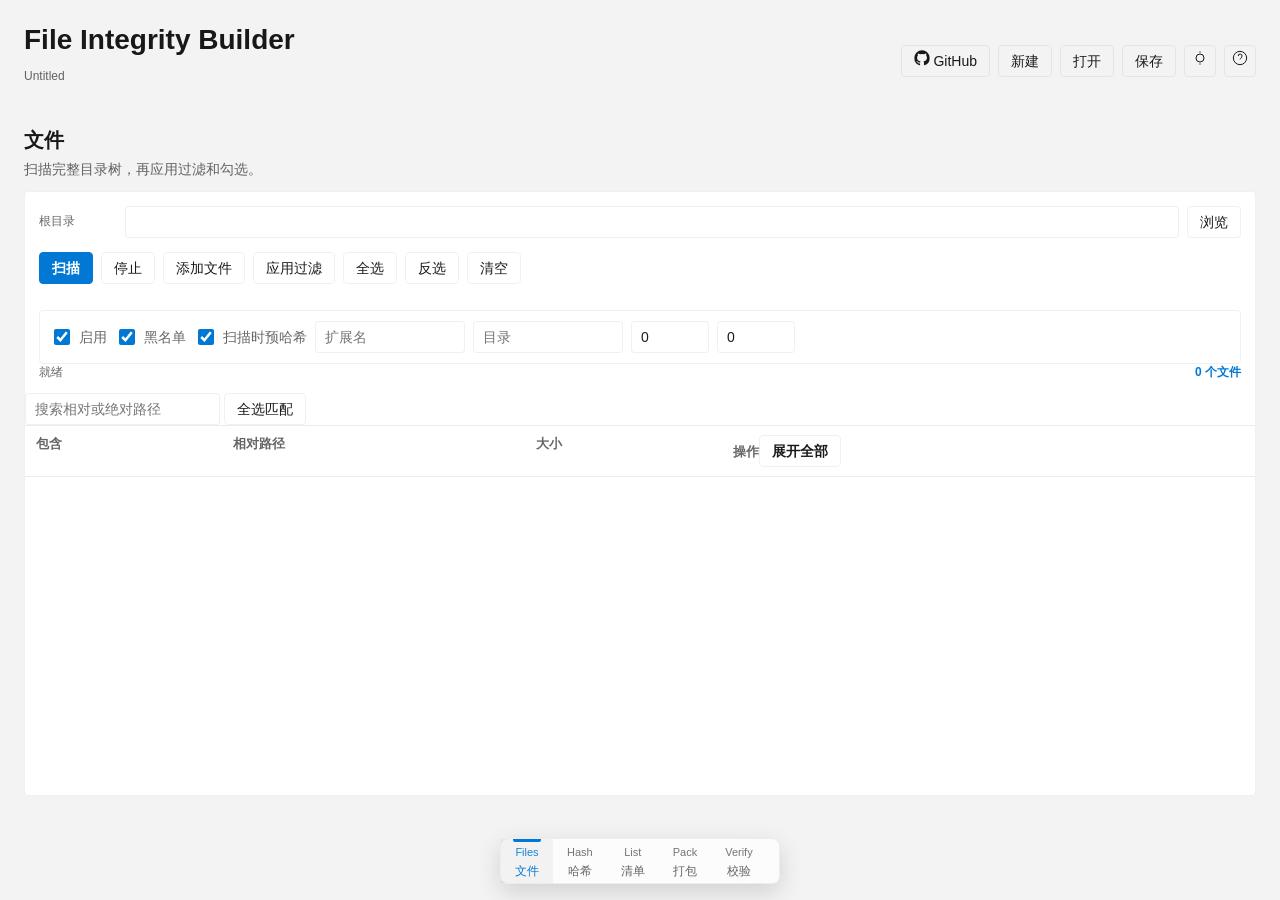
==== crates/builder/ui/index.html @ d10b2915 "Modernize integrity toolkit with Rust core and guided UI" ====
<!doctype html>
<html lang="zh-CN">
  <head>
    <meta charset="utf-8" />
    <meta name="viewport" content="width=device-width, initial-scale=1" />
    <title>File Integrity Builder</title>
    <link rel="stylesheet" href="styles.css" />
  </head>
  <body>
    <main class="app">
      <header class="topbar">
        <div class="identity">
          <h1>File Integrity Builder</h1>
          <p id="projectName" class="hint">Untitled</p>
        </div>
        <div class="topbar-actions">
          <button id="openGitHub" class="ghost" aria-label="打开 GitHub 仓库" title="打开 GitHub 仓库">
            <svg viewBox="0 0 24 24" aria-hidden="true" class="brand-icon">
              <path d="M12 .5A11.5 11.5 0 0 0 .5 12a11.5 11.5 0 0 0 7.86 10.92c.58.1.79-.25.79-.55v-2.16c-3.2.7-3.88-1.36-3.88-1.36-.53-1.34-1.29-1.7-1.29-1.7-1.05-.72.08-.7.08-.7 1.16.08 1.77 1.19 1.77 1.19 1.03 1.77 2.7 1.26 3.36.96.1-.75.4-1.26.73-1.55-2.55-.29-5.24-1.28-5.24-5.7 0-1.26.45-2.29 1.19-3.1-.12-.29-.52-1.46.11-3.05 0 0 .97-.31 3.18 1.18a11 11 0 0 1 5.8 0c2.2-1.49 3.17-1.18 3.17-1.18.63 1.59.23 2.76.11 3.05.74.81 1.19 1.84 1.19 3.1 0 4.43-2.7 5.4-5.27 5.69.42.36.79 1.08.79 2.17v3.21c0 .3.21.66.8.55A11.5 11.5 0 0 0 23.5 12A11.5 11.5 0 0 0 12 .5z"/>
            </svg>
            GitHub
          </button>
          <button id="newProject" class="ghost">新建</button>
          <button id="openProject" class="ghost">打开</button>
          <button id="saveProject" class="ghost">保存</button>
          <button id="themeToggle" class="ghost icon-button" aria-label="切换主题" title="切换主题">
            <svg viewBox="0 0 24 24" aria-hidden="true"><path d="M12 4V2m0 20v-2m0-14a6 6 0 100 12 6 6 0 000-12z"/></svg>
          </button>
          <button id="tutorialButton" class="ghost icon-button" aria-label="教程" title="教程">
            <svg viewBox="0 0 24 24" aria-hidden="true">
              <circle cx="12" cy="12" r="10" />
              <path d="M9.4 9a2.8 2.8 0 1 1 5.2 1.4c0 1.7-2.6 2.2-2.6 3.6" />
              <path d="M12 17.2h.01" />
            </svg>
          </button>
        </div>
      </header>

      <section id="panel-files" class="page">
        <div class="page-header">
          <h2>文件</h2>
          <p>扫描完整目录树，再应用过滤和勾选。</p>
        </div>
        <section class="card">
          <div class="field-row">
            <label class="field-label" for="rootPath">根目录</label>
            <input id="rootPath" type="text" autocomplete="off" spellcheck="false" />
            <button id="browseRoot" class="ghost">浏览</button>
          </div>
          <div class="toolbar">
            <button id="scan" class="primary">扫描</button>
            <button id="stopScan" class="ghost">停止</button>
            <button id="addFiles" class="ghost">添加文件</button>
            <button id="applyFilters" class="ghost">应用过滤</button>
            <button id="selectAll" class="ghost">全选</button>
            <button id="invertSelection" class="ghost">反选</button>
            <button id="clearFiles" class="ghost">清空</button>
          </div>
          <div class="filters">
            <label><input id="filterEnabled" type="checkbox" checked /> 启用</label>
            <label><input id="filterBlacklist" type="checkbox" checked /> 黑名单</label>
            <label><input id="prehashEnabled" type="checkbox" checked /> 扫描时预哈希</label>
            <input id="extensions" type="text" placeholder="扩展名" />
            <input id="folders" type="text" placeholder="目录" />
            <input id="minSize" type="number" min="0" value="0" title="最小 KB" />
            <input id="maxSize" type="number" min="0" value="0" title="最大 KB" />
          </div>
          <div class="status-row">
            <span id="scanStatus" class="hint" aria-live="polite">就绪</span>
            <span id="fileCount" class="badge">0 个文件</span>
          </div>
          <div class="table-tools">
            <input id="fileSearch" type="search" placeholder="搜索相对或绝对路径" aria-label="搜索相对或绝对路径" />
            <button id="selectAllMatches" class="ghost">全选匹配</button>
          </div>
          <div class="table-wrap">
            <table>
              <thead>
                <tr><th>包含</th><th>相对路径</th><th>大小</th><th><span>操作</span><button id="expandAllFiles" class="ghost" aria-pressed="false">展开全部</button></th></tr>
              </thead>
              <tbody id="fileRows"></tbody>
            </table>
          </div>
        </section>
      </section>

      <section id="panel-hashes" class="page hidden">
        <div class="page-header">
          <h2>哈希</h2>
          <p>并行计算校验值，支持暂停与导出。</p>
        </div>
        <section class="card">
          <div class="toolbar">
            <label class="field-label" for="algorithm">算法</label>
            <select id="algorithm">
              <option value="sha256">SHA-256</option>
              <option value="sha512">SHA-512</option>
              <option value="md5">MD5</option>
            </select>
            <button id="startHash" class="primary">开始</button>
            <button id="pauseHash" class="ghost">暂停</button>
            <button id="stopHash" class="ghost">停止</button>
          </div>
          <div class="progress"><div id="hashBar"></div></div>
          <div class="status-row">
            <span id="hashStatus" class="hint" aria-live="polite">就绪</span>
            <span id="hashStats" class="badge">0 / 0</span>
          </div>
          <div class="table-wrap">
            <table>
              <thead><tr><th>状态</th><th>路径</th><th>哈希</th></tr></thead>
              <tbody id="hashRows"><tr><td colspan="3" class="empty">尚无结果</td></tr></tbody>
            </table>
          </div>
        </section>
      </section>

      <section id="panel-checklists" class="page hidden">
        <div class="page-header">
          <h2>清单</h2>
          <p>管理多套校验清单，导出 CSV 或 SFV。</p>
        </div>
        <section class="card">
          <div class="toolbar">
            <select id="checklistName"></select>
            <button id="newChecklist" class="ghost">新建</button>
            <button id="deleteChecklist" class="ghost">删除</button>
          </div>
          <div class="form-grid">
            <label class="field-label" for="checksumPath">校验文件</label>
            <div class="input-row"><input id="checksumPath" type="text" spellcheck="false" /><button id="browseChecksum" class="ghost">浏览</button></div>
            <label class="field-label">格式</label>
            <div class="segmented">
              <label><input type="radio" name="checksumFormat" value="csv" checked /> CSV</label>
              <label><input type="radio" name="checksumFormat" value="sfv" /> SFV</label>
            </div>
            <label class="field-label" for="password">密码</label>
            <input id="password" type="password" autocomplete="new-password" />
          </div>
          <div class="toolbar">
            <button id="exportChecksum" class="primary">导出</button>
            <button id="importChecksum" class="ghost">导入</button>
            <button id="encryptChecksum" class="ghost">加密</button>
            <button id="decryptChecksum" class="ghost">解密导入</button>
            <button id="signChecksum" class="ghost">签名</button>
            <button id="verifyChecksum" class="ghost">验证签名</button>
          </div>
          <div class="status-row"><span id="checksumStatus" class="hint" aria-live="polite">就绪</span></div>
          <div class="table-wrap">
            <table>
              <thead><tr><th>状态</th><th>路径</th><th>哈希</th></tr></thead>
              <tbody id="checklistRows"><tr><td colspan="3" class="empty">尚无条目</td></tr></tbody>
            </table>
          </div>
        </section>
      </section>

      <section id="panel-package" class="page hidden">
        <div class="page-header">
          <h2>打包</h2>
          <p>生成独立恢复记录并打包原生验证器。</p>
        </div>
        <section class="card">
          <h3 class="card-title">校验记录</h3>
          <div class="form-grid">
            <label class="field-label" for="recordPath">校验记录 (.fitrec)</label>
            <div class="input-row"><input id="recordPath" type="text" spellcheck="false" /><button id="browseRecord" class="ghost">浏览</button></div>
            <label class="field-label" for="privateKeyPath">Ed25519 私钥</label>
            <div class="input-row"><input id="privateKeyPath" type="text" spellcheck="false" /><button id="browseKey" class="ghost">浏览</button><button id="makeKey" class="ghost">生成</button></div>
          </div>
        </section>

        <section class="card">
          <h3 class="card-title">文件恢复档案</h3>
          <div class="form-grid">
            <label class="field-label" for="recoveryMode">恢复模式</label>
            <select id="recoveryMode">
              <option value="crossFile" selected>跨文件整文件（推荐）</option>
              <option value="singleFile">单文件损坏修复</option>
              <option value="dual">单文件 + 跨文件</option>
            </select>
            <label class="field-label" for="dataShards">数据分片</label><input id="dataShards" type="number" min="1" max="254" value="16" />
            <label class="field-label" for="parityShards">纠错分片</label><input id="parityShards" type="number" min="1" max="254" value="4" />
            <label class="field-label" for="shardSize">分片大小 (MiB)</label><input id="shardSize" type="number" min="0.0625" step="0.0625" value="1" />
          </div>
          <div class="estimate-row">
            <span>预计恢复档案</span><strong id="recoveryEstimate">--</strong>
            <span>预计总输出</span><strong id="recoveryTotalEstimate">--</strong>
            <span>预计可恢复</span><strong id="recoveryRecoverable">--</strong>
            <span class="hint" id="recoveryEstimateDetail">选择源目录后自动计算</span>
          </div>
          <div class="toolbar">
            <button id="generate" class="primary">生成记录和纠错档案</button>
          </div>
          <div class="progress"><div id="recordBar"></div></div>
          <div class="status-row"><span id="recordStatus" class="hint" aria-live="polite">就绪</span></div>
        </section>

        <section class="card">
          <h3 class="card-title">验证器打包</h3>
          <div class="form-grid">
            <label class="field-label" for="verifierPath">验证器 EXE</label>
            <div class="input-row"><input id="verifierPath" type="text" readonly spellcheck="false" /><button id="locateVerifier" class="ghost">查找</button></div>
            <label class="field-label" for="packPath">输出目录</label>
            <div class="input-row"><input id="packPath" type="text" spellcheck="false" /><button id="browsePack" class="ghost">浏览</button></div>
          </div>
          <div class="toolbar">
            <button id="packVerifier" class="ghost">打包验证器</button>
          </div>
        </section>
        <section class="card help-card">
          <h3>恢复 / 纠错码使用方法</h3>
          <p>生成会产出两类恢复资产：<code>.fitrec</code> 是 Ed25519 签名的校验清单；<code>.fitrec.parity</code> 是针对原始文件的 Reed-Solomon 恢复档案。点击「生成」可创建新的 Ed25519 密钥对。</p>
          <ul>
            <li><strong>跨文件模式：</strong>按大小相近的文件分组，每个文件占用一个 lane。默认 16 + 4 约增加 25% 档案体积；一个文件完全缺失时，可使用同组健康文件和 parity 重建。</li>
            <li><strong>单文件模式：</strong>适合只保护损坏文件。8 + 4 可修复一个文件内 4 个坏分片，但默认不能重建已删除文件。</li>
            <li><strong>双层模式：</strong>先尝试单文件修复，缺失文件再用跨文件 parity 重建。体积约等于两种模式相加。</li>
            <li><strong>恢复目标：</strong>恢复文件写入单独输出目录，原始文件不会被覆写。若整个目录都不存在，仅靠 parity-only 档案无法凭空还原所有文件。</li>
            <li><strong>分发：</strong>校验至少需要 <code>.fitrec</code> 和 <code>.fitrec.pub</code>；要恢复文件还要给接收方 <code>.fitrec.parity</code>。Ed25519 私钥不要分发，单独保存在安全位置。</li>
            <li><strong>验证端操作：</strong>在「校验」页选择目标目录、记录和公钥；在「恢复」页选择 <code>.fitrec.parity</code>、目标目录和输出目录。</li>
          </ul>
        </section>
      </section>

      <section id="panel-verify" class="page hidden">
        <div class="page-header">
          <h2>校验</h2>
          <p>使用当前清单模拟验证，或导入外部校验文件。</p>
        </div>
        <section class="card">
          <div class="field-row">
            <label class="field-label" for="verifyPath">验证目录</label>
            <input id="verifyPath" type="text" autocomplete="off" spellcheck="false" />
            <button id="browseVerify" class="ghost">浏览</button>
          </div>
          <div class="toolbar">
            <button id="simulate" class="primary">开始验证</button>
            <button id="stopVerify" class="ghost">停止</button>
          </div>
          <div class="progress"><div id="verifyBar"></div></div>
          <div class="status-row"><span id="recordStatus" class="hint" aria-live="polite">就绪</span></div>
          <div class="summary">
            <div><span>通过</span><strong id="passed">0</strong></div>
            <div><span>失败</span><strong id="failed">0</strong></div>
            <div><span>缺失</span><strong id="missing">0</strong></div>
            <div><span>多余</span><strong id="extra">0</strong></div>
          </div>
          <div class="table-wrap details">
            <table>
              <thead><tr><th>状态</th><th>路径</th><th>期望</th><th>实际</th></tr></thead>
              <tbody id="verifyRows"><tr><td colspan="4" class="empty">尚无结果</td></tr></tbody>
            </table>
          </div>
        </section>
      </section>
    </main>

    <nav class="floating-nav" aria-label="主要导航">
      <button class="nav-item active" data-panel="panel-files" aria-current="page" data-tooltip="扫描目录树，管理包含与排除文件"><span class="icon">Files</span><span>文件</span></button>
      <button class="nav-item" data-panel="panel-hashes" data-tooltip="并行计算校验值，支持暂停、停止与进度"><span class="icon">Hash</span><span>哈希</span></button>
      <button class="nav-item" data-panel="panel-checklists" data-tooltip="管理多套清单，导出、签名或加密校验文件"><span class="icon">List</span><span>清单</span></button>
      <button class="nav-item" data-panel="panel-package" data-tooltip="生成签名记录和文件纠错档案，并打包验证器"><span class="icon">Pack</span><span>打包</span></button>
      <button class="nav-item" data-panel="panel-verify" data-tooltip="模拟目标目录验证，查看通过、缺失与多余文件"><span class="icon">Verify</span><span>校验</span></button>
    </nav>
    <div id="tutorialOverlay" class="tour-overlay" hidden role="dialog" aria-modal="true" aria-labelledby="tutorialTitle">
      <div class="tour-shade" data-edge="all"></div>
      <div class="tour-shade" data-edge="top"></div>
      <div class="tour-shade" data-edge="bottom"></div>
      <div class="tour-shade" data-edge="left"></div>
      <div class="tour-shade" data-edge="right"></div>
      <div class="tour-highlight"></div>
      <section class="tour-card">
        <header class="tour-card-header">
          <h2 id="tutorialTitle"></h2>
          <span id="tutorialProgress"></span>
        </header>
        <p id="tutorialBody"></p>
        <ul id="tutorialPoints" class="tour-points" hidden></ul>
        <footer class="tour-actions">
          <button id="tutorialSkip" class="ghost">跳过</button>
          <div class="tour-nav">
            <button id="tutorialPrev" class="ghost">上一步</button>
            <button id="tutorialNext" class="primary">下一步</button>
          </div>
        </footer>
      </section>
    </div>
    <div id="toastHost" class="toast-host" aria-live="polite"></div>
    <script src="app.js"></script>
  </body>
</html>
---- crates/builder/ui/styles.css ----
:root {
  color-scheme: light;
  --app-layer: #f3f3f3;
  --card: #ffffff;
  --text-primary: rgba(0, 0, 0, 0.9);
  --text-secondary: rgba(0, 0, 0, 0.6);
  --text-tertiary: rgba(0, 0, 0, 0.45);
  --text-disabled: rgba(0, 0, 0, 0.36);
  --subtle-fill: rgba(0, 0, 0, 0.04);
  --secondary-fill: rgba(0, 0, 0, 0.06);
  --stroke-default: rgba(0, 0, 0, 0.06);
  --stroke-divider: rgba(0, 0, 0, 0.08);
  --nav-bg: rgba(255, 255, 255, 0.7);
  --select-bg: #ffffff;
  --accent: #0078d4;
  --accent-hover: #429ce3;
  --accent-pressed: #005a9e;
  --accent-text: #ffffff;
  --success: #0f7b0f;
  --caution: #9d5d00;
  --critical: #c42b1c;
  --shadow: 0 8px 24px rgba(0, 0, 0, 0.14);
}

body[data-theme="dark"] {
  color-scheme: dark;
  --app-layer: #202020;
  --card: rgba(255, 255, 255, 0.05);
  --text-primary: #ffffff;
  --text-secondary: rgba(255, 255, 255, 0.79);
  --text-tertiary: rgba(255, 255, 255, 0.54);
  --text-disabled: rgba(255, 255, 255, 0.36);
  --subtle-fill: rgba(255, 255, 255, 0.06);
  --secondary-fill: rgba(255, 255, 255, 0.08);
  --stroke-default: rgba(255, 255, 255, 0.07);
  --stroke-divider: rgba(255, 255, 255, 0.08);
  --nav-bg: rgba(255, 255, 255, 0.08);
  --select-bg: #2d2d2d;
  --accent: #4cc2ff;
  --accent-hover: #62cdff;
  --accent-pressed: #0093f9;
  --accent-text: #000000;
  --success: #6ccb5f;
  --caution: #fce100;
  --critical: #ff99a4;
  --shadow: 0 8px 24px rgba(0, 0, 0, 0.36);
}

* { box-sizing: border-box; }

body {
  margin: 0;
  height: 100vh;
  overflow: hidden;
  background: var(--app-layer);
  color: var(--text-primary);
  font-family: "Segoe UI Variable Text", "Segoe UI", "Microsoft YaHei UI", sans-serif;
  font-size: 14px;
  line-height: 1.45;
}

.app {
  display: flex;
  flex-direction: column;
  height: 100vh;
  min-height: 100vh;
  overflow-y: auto;
  padding: 24px 24px 104px;
}

.topbar {
  position: sticky;
  top: 0;
  z-index: 3;
  display: flex;
  align-items: center;
  justify-content: space-between;
  gap: 16px;
  min-height: 48px;
  margin-bottom: 16px;
  padding-bottom: 12px;
  background: var(--app-layer);
}

.identity h1 {
  margin: 0;
  font-family: "Segoe UI Variable Display", "Segoe UI", sans-serif;
  font-size: 28px;
  font-weight: 600;
  line-height: 1.15;
  letter-spacing: 0;
}

.topbar-actions {
  display: flex;
  align-items: center;
  gap: 8px;
}

.page {
  display: flex;
  flex-direction: column;
  flex: 1 1 auto;
  width: 100%;
  min-width: 0;
}

.page:not(.hidden) {
  animation: page-in 180ms cubic-bezier(0.16, 1, 0.3, 1) both;
}

@keyframes page-in {
  from {
    opacity: 0;
    transform: translateY(6px);
  }

  to {
    opacity: 1;
    transform: translateY(0);
  }
}

.page-header {
  margin-bottom: 12px;
}

.page-header h2 {
  margin: 0 0 4px;
  font-family: "Segoe UI Variable Display", "Segoe UI", sans-serif;
  font-size: 20px;
  font-weight: 600;
}

.page-header p {
  margin: 0;
  color: var(--text-secondary);
}

.card {
  display: flex;
  flex-direction: column;
  background: var(--card);
  border: 1px solid var(--stroke-default);
  border-radius: 4px;
  overflow: hidden;
}

.page > .card {
  flex: 1 1 auto;
  min-height: 0;
}

#panel-package > .card {
  flex: 0 0 auto;
}

.card + .card { margin-top: 12px; }

.toolbar {
  display: flex;
  align-items: center;
  flex-wrap: wrap;
  gap: 8px;
  padding: 14px;
}

.toolbar input,
.toolbar select {
  min-width: 120px;
}

.field-row {
  display: flex;
  align-items: center;
  gap: 8px;
  padding: 14px 14px 0;
}

.field-row input {
  flex: 1;
  min-width: 0;
}

.field-label {
  color: var(--text-secondary);
  font-size: 12px;
  min-width: 78px;
}

.filters {
  display: flex;
  align-items: center;
  flex-wrap: wrap;
  gap: 8px;
  margin: 12px 14px 0;
  padding: 10px;
  border: 1px solid var(--stroke-default);
  border-radius: 4px;
}

.filters label {
  display: flex;
  align-items: center;
  gap: 6px;
  color: var(--text-secondary);
}

.filters input[type="text"] { width: 150px; }
.filters input[type="number"] { width: 78px; }

.status-row {
  display: flex;
  align-items: center;
  justify-content: space-between;
  gap: 10px;
  padding: 0 14px 12px;
}

.hint {
  color: var(--text-secondary);
  font-size: 12px;
  overflow: hidden;
  text-overflow: ellipsis;
  white-space: nowrap;
}

.badge {
  color: var(--accent);
  font-size: 12px;
  font-weight: 600;
  white-space: nowrap;
}

.progress {
  height: 5px;
  margin: 0 14px 12px;
  overflow: hidden;
  border-radius: 999px;
  background: var(--secondary-fill);
}

.progress div {
  width: 0;
  height: 100%;
  background: var(--accent);
  transition: width 180ms cubic-bezier(0.16, 1, 0.3, 1);
}

.table-wrap {
  min-height: 240px;
  max-height: none;
  flex: 1 1 auto;
  overflow: auto;
  border-top: 1px solid var(--stroke-divider);
}

.table-wrap.details {
  max-height: 42vh;
  flex: 0 1 auto;
}

table {
  width: 100%;
  border-collapse: collapse;
  font-size: 13px;
}

th,
td {
  padding: 9px 11px;
  border-bottom: 1px solid var(--stroke-divider);
  text-align: left;
  vertical-align: top;
  word-break: break-all;
}

th {
  position: sticky;
  top: 0;
  z-index: 1;
  background: var(--card);
  color: var(--text-secondary);
  font-weight: 600;
}

td.empty {
  color: var(--text-tertiary);
  padding: 28px;
  text-align: center;
}

#fileRows td,
#hashRows td,
#checklistRows td,
#verifyRows td {
  height: 36px;
  padding: 7px 11px;
  white-space: nowrap;
  overflow: hidden;
  text-overflow: ellipsis;
}

#fileRows td:nth-child(2),
#hashRows td:nth-child(2),
#checklistRows td:nth-child(2),
#verifyRows td:nth-child(2) {
  max-width: 46vw;
}

#hashRows td:nth-child(3),
#checklistRows td:nth-child(3),
#verifyRows td:nth-child(4) {
  max-width: 32vw;
}

td.virtual-spacer {
  padding: 0;
  border-bottom: 0;
}

td.hash-text,
.hash-text {
  font-family: "Cascadia Mono", Consolas, monospace;
  font-size: 13px;
}

.form-grid {
  display: grid;
  grid-template-columns: 112px minmax(0, 1fr);
  gap: 10px 12px;
  align-items: center;
  padding: 14px 14px 0;
}

.form-grid label.field-label {
  min-width: 0;
}

.form-grid input[type="number"] {
  width: 100%;
}

.estimate-row {
  display: flex;
  align-items: center;
  flex-wrap: wrap;
  gap: 8px 12px;
  margin: 12px 14px 0;
  padding: 10px 12px;
  border: 1px solid var(--stroke-default);
  border-radius: 4px;
  background: var(--subtle-fill);
  transition: border-color 150ms cubic-bezier(0, 0, 0, 1), background-color 150ms cubic-bezier(0, 0, 0, 1);
}

.estimate-row span {
  color: var(--text-secondary);
  font-size: 12px;
}

.estimate-row strong {
  min-width: 76px;
  font-variant-numeric: tabular-nums;
}

.estimate-row .hint {
  margin-left: auto;
  flex: 1 1 220px;
  text-align: right;
}

.input-row {
  display: flex;
  gap: 8px;
}

.input-row input {
  flex: 1;
  min-width: 0;
}

.segmented {
  display: flex;
  gap: 8px;
}

.segmented label {
  display: flex;
  align-items: center;
  gap: 6px;
  height: 32px;
  padding: 0 12px;
  border: 1px solid var(--stroke-default);
  border-radius: 999px;
  background: var(--card);
  color: var(--text-secondary);
}

.summary {
  display: grid;
  grid-template-columns: repeat(4, minmax(0, 1fr));
  gap: 8px;
  padding: 0 14px 12px;
}

.summary > div {
  display: flex;
  align-items: center;
  gap: 8px;
  min-height: 44px;
  padding: 0 12px;
  border: 1px solid var(--stroke-default);
  border-radius: 4px;
}

.summary span {
  color: var(--text-secondary);
}

.summary strong {
  margin-left: auto;
  font-size: 16px;
}

.help-card {
  display: grid;
  gap: 8px;
  padding: 14px;
  color: var(--text-secondary);
}

.card-title {
  margin: 0;
  padding: 14px 14px 0;
  color: var(--text-primary);
  font-family: "Segoe UI Variable Display", "Segoe UI", sans-serif;
  font-size: 15px;
  font-weight: 600;
}

.help-card h3 {
  margin: 0;
  color: var(--text-primary);
  font-family: "Segoe UI Variable Display", "Segoe UI", sans-serif;
  font-size: 15px;
  font-weight: 600;
}

.help-card p,
.help-card li {
  margin: 0;
  font-size: 13px;
  line-height: 1.5;
}

.help-card ul {
  display: grid;
  gap: 6px;
  margin: 0;
  padding-left: 18px;
}

.help-card strong {
  color: var(--text-primary);
}

.help-card code {
  padding: 1px 4px;
  border: 1px solid var(--stroke-default);
  border-radius: 3px;
  background: var(--subtle-fill);
  color: var(--text-primary);
  font-family: "Cascadia Mono", Consolas, monospace;
  font-size: 12px;
}

.floating-nav {
  position: fixed;
  bottom: 16px;
  left: 50%;
  z-index: 4;
  display: flex;
  min-width: 280px;
  max-width: 560px;
  width: max-content;
  transform: translateX(-50%);
  background: var(--nav-bg);
  border: 1px solid var(--stroke-default);
  border-radius: 8px;
  backdrop-filter: blur(20px) saturate(180%);
  box-shadow: var(--shadow);
}

.nav-item {
  position: relative;
  display: grid;
  gap: 2px;
  min-width: 44px;
  min-height: 44px;
  padding: 6px 14px 8px;
  border: 0;
  border-radius: 0;
  background: transparent;
  color: var(--text-secondary);
  font-size: 12px;
  font-weight: 500;
  cursor: pointer;
  transition: color 150ms cubic-bezier(0, 0, 0, 1), background-color 150ms cubic-bezier(0, 0, 0, 1);
}

.nav-item .icon {
  font-family: "Segoe UI Variable Display", "Segoe UI", sans-serif;
  font-size: 11px;
  letter-spacing: 0;
  opacity: 0.9;
}

.nav-item::before {
  content: "";
  position: absolute;
  top: 0;
  left: 50%;
  width: 0;
  height: 3px;
  border-radius: 0 0 2px 2px;
  background: var(--accent);
  transform: translateX(-50%);
  transition: width 150ms cubic-bezier(0, 0, 0, 1);
}

.nav-item:hover {
  background: var(--subtle-fill);
}

.nav-item.active {
  background: var(--subtle-fill);
  color: var(--accent);
}

.nav-item.active::before {
  width: 28px;
}

.nav-item::after {
  content: attr(data-tooltip);
  position: absolute;
  bottom: calc(100% + 10px);
  left: 50%;
  z-index: 6;
  width: max-content;
  max-width: min(320px, 72vw);
  padding: 7px 10px;
  border: 1px solid var(--stroke-default);
  border-radius: 4px;
  background: var(--card);
  color: var(--text-primary);
  box-shadow: var(--shadow);
  font-size: 12px;
  line-height: 1.4;
  white-space: normal;
  text-align: left;
  opacity: 0;
  pointer-events: none;
  transform: translateX(-50%) translateY(3px);
  transition: opacity 120ms cubic-bezier(0, 0, 0, 1), transform 120ms cubic-bezier(0, 0, 0, 1);
}

.nav-item:hover::after,
.nav-item:focus-visible::after {
  opacity: 1;
  transform: translateX(-50%) translateY(0);
}

.toast-host {
  position: fixed;
  top: 16px;
  right: 16px;
  z-index: 5;
  display: grid;
  gap: 8px;
  width: min(340px, calc(100vw - 32px));
}

.toast {
  padding: 10px 12px;
  border: 1px solid var(--stroke-default);
  border-left: 3px solid var(--accent);
  border-radius: 4px;
  background: var(--card);
  color: var(--text-primary);
  box-shadow: var(--shadow);
  font-size: 13px;
  animation: toast-in 160ms cubic-bezier(0.16, 1, 0.3, 1) both;
}

@keyframes toast-in {
  from {
    opacity: 0;
    transform: translateY(-6px) scale(0.98);
  }

  to {
    opacity: 1;
    transform: translateY(0) scale(1);
  }
}

.toast.success { border-left-color: var(--success); }
.toast.warning { border-left-color: var(--caution); }
.toast.error { border-left-color: var(--critical); }

.tour-overlay {
  position: fixed;
  inset: 0;
  z-index: 100;
  pointer-events: none;
}

.tour-shade {
  position: fixed;
  z-index: 100;
  background: rgba(0, 0, 0, 0.55);
  pointer-events: auto;
}

.tour-shade[data-edge="all"] {
  left: 0;
  top: 0;
  width: 100%;
  height: 100%;
}

.tour-highlight {
  position: fixed;
  z-index: 101;
  border: 2px solid var(--accent);
  border-radius: 8px;
  box-shadow: 0 0 0 6px rgba(0, 120, 212, 0.12);
  pointer-events: none;
}

.tour-card {
  position: fixed;
  z-index: 102;
  width: min(420px, calc(100vw - 32px));
  max-height: calc(100vh - 32px);
  padding: 18px;
  overflow-y: auto;
  border: 1px solid var(--stroke-default);
  border-radius: 8px;
  background: var(--card);
  color: var(--text-primary);
  box-shadow: var(--shadow);
  pointer-events: auto;
}

.tour-card-header {
  display: flex;
  align-items: baseline;
  justify-content: space-between;
  gap: 12px;
}

.tour-card-header h2 {
  margin: 0;
  font-family: "Segoe UI Variable Display", "Segoe UI", sans-serif;
  font-size: 18px;
  font-weight: 600;
  line-height: 1.25;
}

.tour-card-header span {
  color: var(--text-tertiary);
  font-size: 12px;
  white-space: nowrap;
}

.tour-card p {
  margin: 10px 0 0;
  color: var(--text-secondary);
  font-size: 13px;
  line-height: 1.55;
}

.tour-points {
  display: grid;
  gap: 6px;
  margin: 10px 0 0;
  padding-left: 18px;
  color: var(--text-secondary);
  font-size: 13px;
  line-height: 1.5;
}

.tour-points strong {
  color: var(--text-primary);
  font-weight: 600;
}

.tour-actions {
  display: flex;
  align-items: center;
  justify-content: space-between;
  gap: 10px;
  margin-top: 18px;
}

.tour-nav {
  display: flex;
  align-items: center;
  gap: 8px;
}

.tour-nav button {
  min-width: 70px;
}

button,
input,
select {
  height: 32px;
  border: 1px solid var(--stroke-default);
  border-radius: 4px;
  background: var(--select-bg);
  color: var(--text-primary);
  font: inherit;
  font-size: 14px;
}

button {
  padding: 0 12px;
  cursor: pointer;
  transition: background-color 150ms cubic-bezier(0, 0, 0, 1), border-color 150ms cubic-bezier(0, 0, 0, 1);
}

button:hover:not(:disabled) {
  background: var(--subtle-fill);
  border-color: var(--accent);
}

button:active:not(:disabled) {
  background: var(--secondary-fill);
  border-color: var(--accent-pressed);
}

button:disabled {
  background: transparent;
  color: var(--text-disabled);
  border-color: var(--stroke-default);
  cursor: not-allowed;
}

button.primary {
  border-color: var(--accent);
  background: var(--accent);
  color: var(--accent-text);
  font-weight: 600;
}

button.primary:hover:not(:disabled) {
  border-color: var(--accent-hover);
  background: var(--accent-hover);
}

button.primary:active:not(:disabled) {
  border-color: var(--accent-pressed);
  background: var(--accent-pressed);
}

.ghost {
  background: transparent;
}

.ghost.active {
  background: var(--secondary-fill);
  border-color: var(--accent);
  color: var(--accent);
}

.icon-button {
  width: 32px;
  padding: 0;
}

.icon-button svg {
  width: 16px;
  height: 16px;
  fill: none;
  stroke: currentColor;
  stroke-width: 1.5;
}

.brand-icon {
  width: 16px;
  height: 16px;
  fill: currentColor;
}

input,
select {
  padding: 0 9px;
  font-size: 14px;
}

body[data-theme="dark"] select option {
  background: #2d2d2d;
  color: var(--text-primary);
}

input:focus-visible,
select:focus-visible,
button:focus-visible,
.nav-item:focus-visible {
  outline: 2px solid var(--accent);
  outline-offset: 2px;
}

input[type="checkbox"],
input[type="radio"] {
  width: 16px;
  height: 16px;
  padding: 0;
  accent-color: var(--accent);
}

.hidden {
  display: none !important;
}

.status-pass,
.pass {
  color: var(--success);
  font-weight: 600;
}

.status-fail,
.fail,
.error {
  color: var(--critical);
  font-weight: 600;
}

.status-missing,
.missing {
  color: var(--caution);
  font-weight: 600;
}

.status-extra,
.extra {
  color: var(--accent);
  font-weight: 600;
}

@media (prefers-reduced-motion: reduce) {
  * {
    transition: none !important;
    animation: none !important;
  }
}

@media (max-width: 820px) {
  .app {
    padding: 16px 16px 96px;
  }

  .identity h1 {
    font-size: 22px;
  }

  .form-grid {
    grid-template-columns: 1fr;
  }

  .field-label {
    min-width: 0;
  }

  .summary {
    grid-template-columns: repeat(2, minmax(0, 1fr));
  }

  .floating-nav {
    width: calc(100% - 32px);
    max-width: 480px;
  }

  .nav-item {
    flex: 1;
  }
}
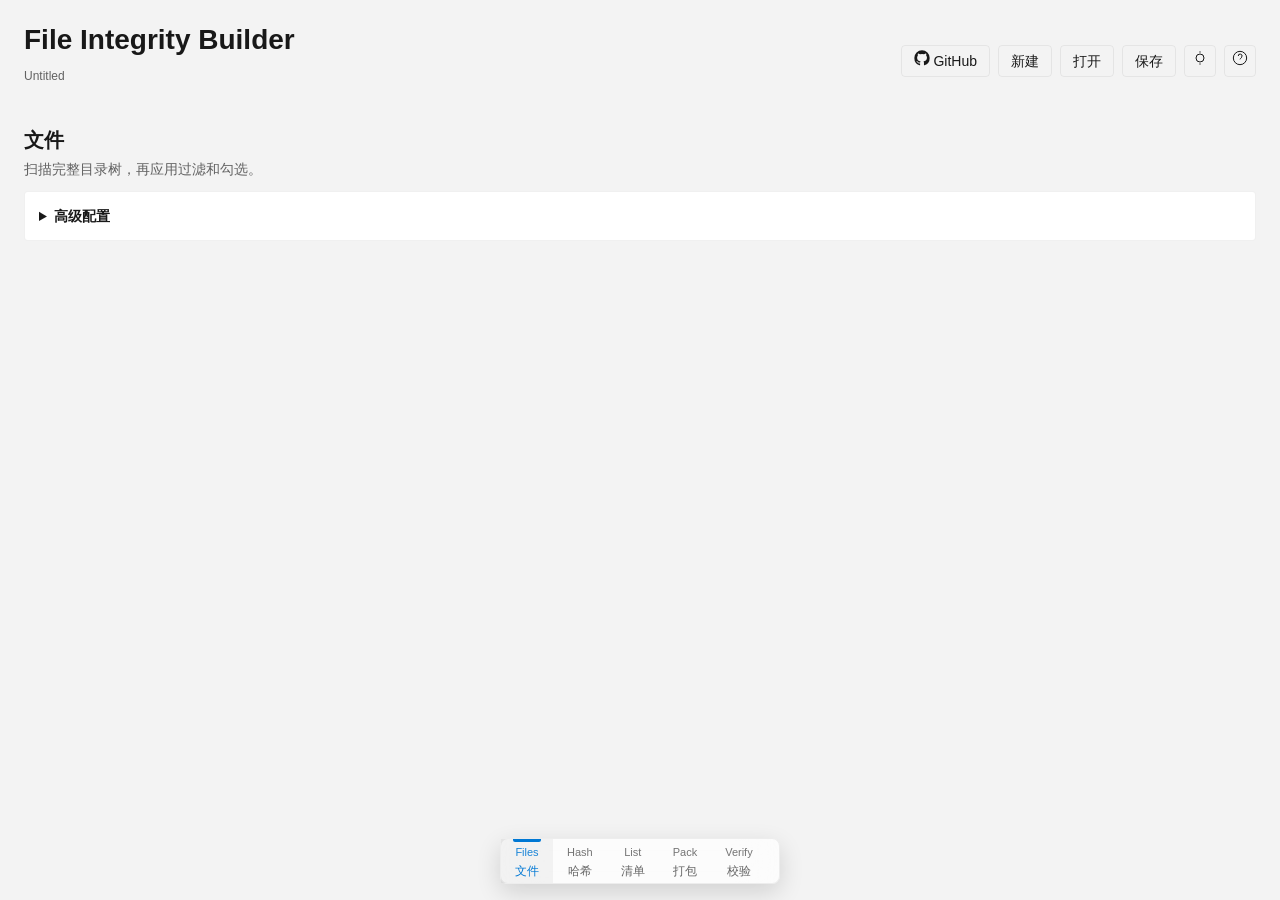
==== commit 9fc4ec69: "Automate verifier release support bundle" ====
--- a/crates/builder/ui/index.html
+++ b/crates/builder/ui/index.html
@@ -41,7 +41,9 @@
           <h2>文件</h2>
           <p>扫描完整目录树，再应用过滤和勾选。</p>
         </div>
-        <section class="card">
+        <details class="advanced-panel">
+          <summary>高级配置</summary>
+          <section class="card">
           <div class="field-row">
             <label class="field-label" for="rootPath">根目录</label>
             <input id="rootPath" type="text" autocomplete="off" spellcheck="false" />
@@ -118,7 +120,7 @@
       <section id="panel-checklists" class="page hidden">
         <div class="page-header">
           <h2>清单</h2>
-          <p>管理多套校验清单，导出 CSV 或 SFV。</p>
+          <p>可选：仅需要多清单、导出 CSV/SFV、加密或签名时使用。</p>
         </div>
         <section class="card">
           <div class="toolbar">
@@ -127,7 +129,7 @@
             <button id="deleteChecklist" class="ghost">删除</button>
           </div>
           <div class="form-grid">
-            <label class="field-label" for="checksumPath">校验文件</label>
+            <label class="field-label" for="checksumPath">校验文件（可选）</label>
             <div class="input-row"><input id="checksumPath" type="text" spellcheck="false" /><button id="browseChecksum" class="ghost">浏览</button></div>
             <label class="field-label">格式</label>
             <div class="segmented">
@@ -158,8 +160,20 @@
       <section id="panel-package" class="page hidden">
         <div class="page-header">
           <h2>打包</h2>
-          <p>生成独立恢复记录并打包原生验证器。</p>
-        </div>
+          <p>一键生成发布包；下方保留手动生成与高级配置。</p>
+        </div>
+        <section class="card">
+          <h3 class="card-title">一键发布包</h3>
+          <div class="form-grid">
+            <label class="field-label" for="packPath">发布根目录</label>
+            <div class="input-row"><input id="packPath" type="text" spellcheck="false" /><button id="browsePack" class="ghost">浏览</button></div>
+          </div>
+          <div class="toolbar">
+            <button id="createReleasePackage" class="primary">一键生成并打包</button>
+          </div>
+          <div class="status-row"><span id="releaseStatus" class="hint" aria-live="polite">就绪</span></div>
+        </section>
+
         <section class="card">
           <h3 class="card-title">校验记录</h3>
           <div class="form-grid">
@@ -168,6 +182,7 @@
             <label class="field-label" for="privateKeyPath">Ed25519 私钥</label>
             <div class="input-row"><input id="privateKeyPath" type="text" spellcheck="false" /><button id="browseKey" class="ghost">浏览</button><button id="makeKey" class="ghost">生成</button></div>
           </div>
+          <div id="fitOutputWarning" class="warning-note hidden"></div>
         </section>
 
         <section class="card">
@@ -201,17 +216,18 @@
           <div class="form-grid">
             <label class="field-label" for="verifierPath">验证器 EXE</label>
             <div class="input-row"><input id="verifierPath" type="text" readonly spellcheck="false" /><button id="locateVerifier" class="ghost">查找</button></div>
-            <label class="field-label" for="packPath">输出目录</label>
-            <div class="input-row"><input id="packPath" type="text" spellcheck="false" /><button id="browsePack" class="ghost">浏览</button></div>
           </div>
           <div class="toolbar">
             <button id="packVerifier" class="ghost">打包验证器</button>
           </div>
         </section>
+        </details>
+
         <section class="card help-card">
           <h3>恢复 / 纠错码使用方法</h3>
-          <p>生成会产出两类恢复资产：<code>.fitrec</code> 是 Ed25519 签名的校验清单；<code>.fitrec.parity</code> 是针对原始文件的 Reed-Solomon 恢复档案。点击「生成」可创建新的 Ed25519 密钥对。</p>
+          <p>一键发布会把 <code>.fitrec</code>、<code>.fitrec.pub</code>、<code>.fitrec.parity</code> 和 <code>checksums.csv</code> 放入发布根目录下的 <code>.fit-support</code>；Verifier 会自动查找该目录。私钥不会放入发布包。</p>
           <ul>
+            <li><strong>源目录隔离：</strong>尽量把发布根目录与源目录分开；若必须放在一起，程序会自动排除 <code>.fit-support</code>。</li>
             <li><strong>跨文件模式：</strong>按大小相近的文件分组，每个文件占用一个 lane。默认 16 + 4 约增加 25% 档案体积；一个文件完全缺失时，可使用同组健康文件和 parity 重建。</li>
             <li><strong>单文件模式：</strong>适合只保护损坏文件。8 + 4 可修复一个文件内 4 个坏分片，但默认不能重建已删除文件。</li>
             <li><strong>双层模式：</strong>先尝试单文件修复，缺失文件再用跨文件 parity 重建。体积约等于两种模式相加。</li>
@@ -225,7 +241,7 @@
       <section id="panel-verify" class="page hidden">
         <div class="page-header">
           <h2>校验</h2>
-          <p>使用当前清单模拟验证，或导入外部校验文件。</p>
+          <p>可选：用于发布前预检；接收方通常直接使用 Verifier。</p>
         </div>
         <section class="card">
           <div class="field-row">
--- a/crates/builder/ui/styles.css
+++ b/crates/builder/ui/styles.css
@@ -157,6 +157,33 @@
 
 .card + .card { margin-top: 12px; }
 
+.advanced-panel {
+  margin-bottom: 12px;
+  border: 1px solid var(--stroke-default);
+  border-radius: 4px;
+  background: var(--card);
+  overflow: hidden;
+}
+
+.advanced-panel summary {
+  padding: 14px;
+  cursor: pointer;
+  font-weight: 600;
+  user-select: none;
+}
+
+.advanced-panel[open] summary {
+  border-bottom: 1px solid var(--stroke-default);
+}
+
+.advanced-panel .card {
+  margin-top: 12px;
+}
+
+.advanced-panel .card:last-child {
+  margin-bottom: 12px;
+}
+
 .toolbar {
   display: flex;
   align-items: center;
@@ -223,6 +250,17 @@
   overflow: hidden;
   text-overflow: ellipsis;
   white-space: nowrap;
+}
+
+.warning-note {
+  margin: 12px 14px 0;
+  padding: 10px 12px;
+  border: 1px solid var(--caution);
+  border-radius: 4px;
+  color: var(--text-primary);
+  background: color-mix(in srgb, var(--caution) 12%, transparent);
+  font-size: 12px;
+  line-height: 1.5;
 }
 
 .badge {
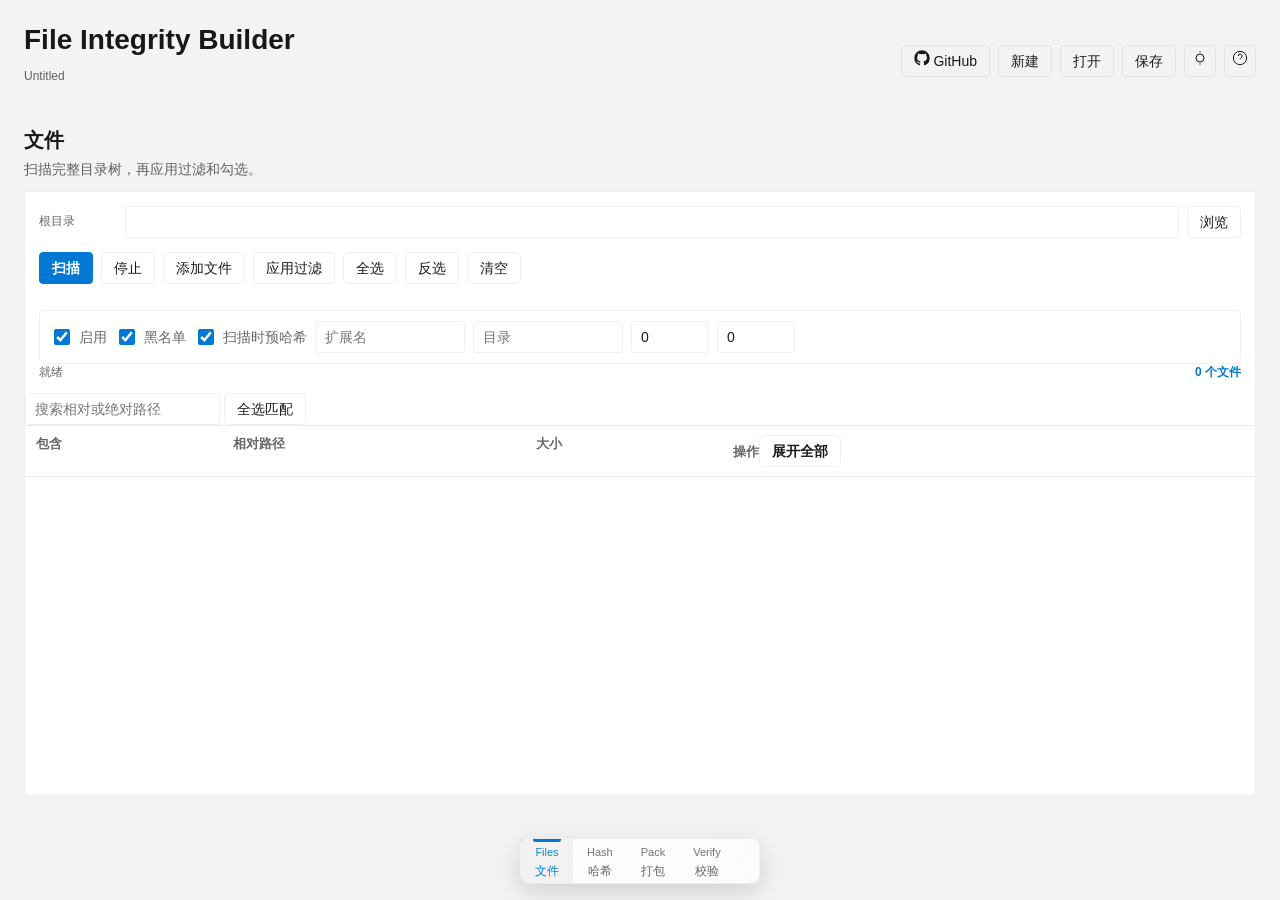
==== commit ec3a6cff: "Fix verifier verification and recovery reporting" ====
--- a/crates/builder/ui/index.html
+++ b/crates/builder/ui/index.html
@@ -41,9 +41,7 @@
           <h2>文件</h2>
           <p>扫描完整目录树，再应用过滤和勾选。</p>
         </div>
-        <details class="advanced-panel">
-          <summary>高级配置</summary>
-          <section class="card">
+        <section class="card">
           <div class="field-row">
             <label class="field-label" for="rootPath">根目录</label>
             <input id="rootPath" type="text" autocomplete="off" spellcheck="false" />
@@ -117,12 +115,83 @@
         </section>
       </section>
 
-      <section id="panel-checklists" class="page hidden">
+      <section id="panel-package" class="page hidden">
         <div class="page-header">
-          <h2>清单</h2>
-          <p>可选：仅需要多清单、导出 CSV/SFV、加密或签名时使用。</p>
-        </div>
-        <section class="card">
+          <h2>打包</h2>
+          <p>一键生成发布包；下方保留手动生成与高级配置。</p>
+        </div>
+        <section class="card">
+          <h3 class="card-title">一键发布包</h3>
+          <div class="form-grid">
+            <label class="field-label" for="releaseChecklistName">发布清单</label>
+            <select id="releaseChecklistName"></select>
+          </div>
+          <div class="status-row">
+            <span id="releaseChecklistStatus" class="hint">尚未计算哈希；一键发布会自动生成 checksums.csv</span>
+          </div>
+          <div class="form-grid">
+            <label class="field-label" for="packPath">发布根目录</label>
+            <div class="input-row"><input id="packPath" type="text" spellcheck="false" /><button id="browsePack" class="ghost">浏览</button></div>
+          </div>
+          <div class="toolbar">
+            <button id="createReleasePackage" class="primary">一键生成并打包</button>
+          </div>
+          <div class="status-row"><span id="releaseStatus" class="hint" aria-live="polite">就绪</span></div>
+        </section>
+
+        <details class="advanced-panel">
+          <summary>高级配置</summary>
+
+        <section class="card">
+          <h3 class="card-title">校验记录</h3>
+          <div class="form-grid">
+            <label class="field-label" for="recordPath">校验记录 (.fitrec)</label>
+            <div class="input-row"><input id="recordPath" type="text" spellcheck="false" /><button id="browseRecord" class="ghost">浏览</button></div>
+            <label class="field-label" for="privateKeyPath">Ed25519 私钥</label>
+            <div class="input-row"><input id="privateKeyPath" type="text" spellcheck="false" /><button id="browseKey" class="ghost">浏览</button><button id="makeKey" class="ghost">生成</button></div>
+          </div>
+          <div id="fitOutputWarning" class="warning-note hidden"></div>
+        </section>
+
+        <section class="card">
+          <h3 class="card-title">文件恢复档案</h3>
+          <div class="form-grid">
+            <label class="field-label" for="recoveryMode">恢复模式</label>
+            <select id="recoveryMode">
+              <option value="crossFile" selected>跨文件整文件（推荐）</option>
+              <option value="singleFile">单文件损坏修复</option>
+              <option value="dual">单文件 + 跨文件</option>
+            </select>
+            <label class="field-label" for="dataShards">数据分片</label><input id="dataShards" type="number" min="1" max="254" value="16" />
+            <label class="field-label" for="parityShards">纠错分片</label><input id="parityShards" type="number" min="1" max="254" value="4" />
+            <label class="field-label" for="shardSize">分片大小 (MiB)</label><input id="shardSize" type="number" min="0.0625" step="0.0625" value="1" />
+          </div>
+          <div class="estimate-row">
+            <span>预计恢复档案</span><strong id="recoveryEstimate">--</strong>
+            <span>预计总输出</span><strong id="recoveryTotalEstimate">--</strong>
+            <span>预计可恢复</span><strong id="recoveryRecoverable">--</strong>
+            <span class="hint" id="recoveryEstimateDetail">选择源目录后自动计算</span>
+          </div>
+          <div class="toolbar">
+            <button id="generate" class="primary">生成记录和纠错档案</button>
+          </div>
+          <div class="progress"><div id="recordBar"></div></div>
+          <div class="status-row"><span id="recordStatus" class="hint" aria-live="polite">就绪</span></div>
+        </section>
+
+        <section class="card">
+          <h3 class="card-title">验证器打包</h3>
+          <div class="form-grid">
+            <label class="field-label" for="verifierPath">验证器 EXE</label>
+            <div class="input-row"><input id="verifierPath" type="text" readonly spellcheck="false" /><button id="locateVerifier" class="ghost">查找</button></div>
+          </div>
+          <div class="toolbar">
+            <button id="packVerifier" class="ghost">打包验证器</button>
+          </div>
+        </section>
+
+        <section class="card">
+          <h3 class="card-title">清单管理</h3>
           <div class="toolbar">
             <select id="checklistName"></select>
             <button id="newChecklist" class="ghost">新建</button>
@@ -153,72 +222,6 @@
               <thead><tr><th>状态</th><th>路径</th><th>哈希</th></tr></thead>
               <tbody id="checklistRows"><tr><td colspan="3" class="empty">尚无条目</td></tr></tbody>
             </table>
-          </div>
-        </section>
-      </section>
-
-      <section id="panel-package" class="page hidden">
-        <div class="page-header">
-          <h2>打包</h2>
-          <p>一键生成发布包；下方保留手动生成与高级配置。</p>
-        </div>
-        <section class="card">
-          <h3 class="card-title">一键发布包</h3>
-          <div class="form-grid">
-            <label class="field-label" for="packPath">发布根目录</label>
-            <div class="input-row"><input id="packPath" type="text" spellcheck="false" /><button id="browsePack" class="ghost">浏览</button></div>
-          </div>
-          <div class="toolbar">
-            <button id="createReleasePackage" class="primary">一键生成并打包</button>
-          </div>
-          <div class="status-row"><span id="releaseStatus" class="hint" aria-live="polite">就绪</span></div>
-        </section>
-
-        <section class="card">
-          <h3 class="card-title">校验记录</h3>
-          <div class="form-grid">
-            <label class="field-label" for="recordPath">校验记录 (.fitrec)</label>
-            <div class="input-row"><input id="recordPath" type="text" spellcheck="false" /><button id="browseRecord" class="ghost">浏览</button></div>
-            <label class="field-label" for="privateKeyPath">Ed25519 私钥</label>
-            <div class="input-row"><input id="privateKeyPath" type="text" spellcheck="false" /><button id="browseKey" class="ghost">浏览</button><button id="makeKey" class="ghost">生成</button></div>
-          </div>
-          <div id="fitOutputWarning" class="warning-note hidden"></div>
-        </section>
-
-        <section class="card">
-          <h3 class="card-title">文件恢复档案</h3>
-          <div class="form-grid">
-            <label class="field-label" for="recoveryMode">恢复模式</label>
-            <select id="recoveryMode">
-              <option value="crossFile" selected>跨文件整文件（推荐）</option>
-              <option value="singleFile">单文件损坏修复</option>
-              <option value="dual">单文件 + 跨文件</option>
-            </select>
-            <label class="field-label" for="dataShards">数据分片</label><input id="dataShards" type="number" min="1" max="254" value="16" />
-            <label class="field-label" for="parityShards">纠错分片</label><input id="parityShards" type="number" min="1" max="254" value="4" />
-            <label class="field-label" for="shardSize">分片大小 (MiB)</label><input id="shardSize" type="number" min="0.0625" step="0.0625" value="1" />
-          </div>
-          <div class="estimate-row">
-            <span>预计恢复档案</span><strong id="recoveryEstimate">--</strong>
-            <span>预计总输出</span><strong id="recoveryTotalEstimate">--</strong>
-            <span>预计可恢复</span><strong id="recoveryRecoverable">--</strong>
-            <span class="hint" id="recoveryEstimateDetail">选择源目录后自动计算</span>
-          </div>
-          <div class="toolbar">
-            <button id="generate" class="primary">生成记录和纠错档案</button>
-          </div>
-          <div class="progress"><div id="recordBar"></div></div>
-          <div class="status-row"><span id="recordStatus" class="hint" aria-live="polite">就绪</span></div>
-        </section>
-
-        <section class="card">
-          <h3 class="card-title">验证器打包</h3>
-          <div class="form-grid">
-            <label class="field-label" for="verifierPath">验证器 EXE</label>
-            <div class="input-row"><input id="verifierPath" type="text" readonly spellcheck="false" /><button id="locateVerifier" class="ghost">查找</button></div>
-          </div>
-          <div class="toolbar">
-            <button id="packVerifier" class="ghost">打包验证器</button>
           </div>
         </section>
         </details>
@@ -274,7 +277,6 @@
     <nav class="floating-nav" aria-label="主要导航">
       <button class="nav-item active" data-panel="panel-files" aria-current="page" data-tooltip="扫描目录树，管理包含与排除文件"><span class="icon">Files</span><span>文件</span></button>
       <button class="nav-item" data-panel="panel-hashes" data-tooltip="并行计算校验值，支持暂停、停止与进度"><span class="icon">Hash</span><span>哈希</span></button>
-      <button class="nav-item" data-panel="panel-checklists" data-tooltip="管理多套清单，导出、签名或加密校验文件"><span class="icon">List</span><span>清单</span></button>
       <button class="nav-item" data-panel="panel-package" data-tooltip="生成签名记录和文件纠错档案，并打包验证器"><span class="icon">Pack</span><span>打包</span></button>
       <button class="nav-item" data-panel="panel-verify" data-tooltip="模拟目标目录验证，查看通过、缺失与多余文件"><span class="icon">Verify</span><span>校验</span></button>
     </nav>
--- a/crates/builder/ui/styles.css
+++ b/crates/builder/ui/styles.css
@@ -519,8 +519,8 @@
   left: 50%;
   z-index: 4;
   display: flex;
-  min-width: 280px;
-  max-width: 560px;
+  min-width: 240px;
+  max-width: 480px;
   width: max-content;
   transform: translateX(-50%);
   background: var(--nav-bg);
@@ -921,7 +921,7 @@
 
   .floating-nav {
     width: calc(100% - 32px);
-    max-width: 480px;
+    max-width: 420px;
   }
 
   .nav-item {
